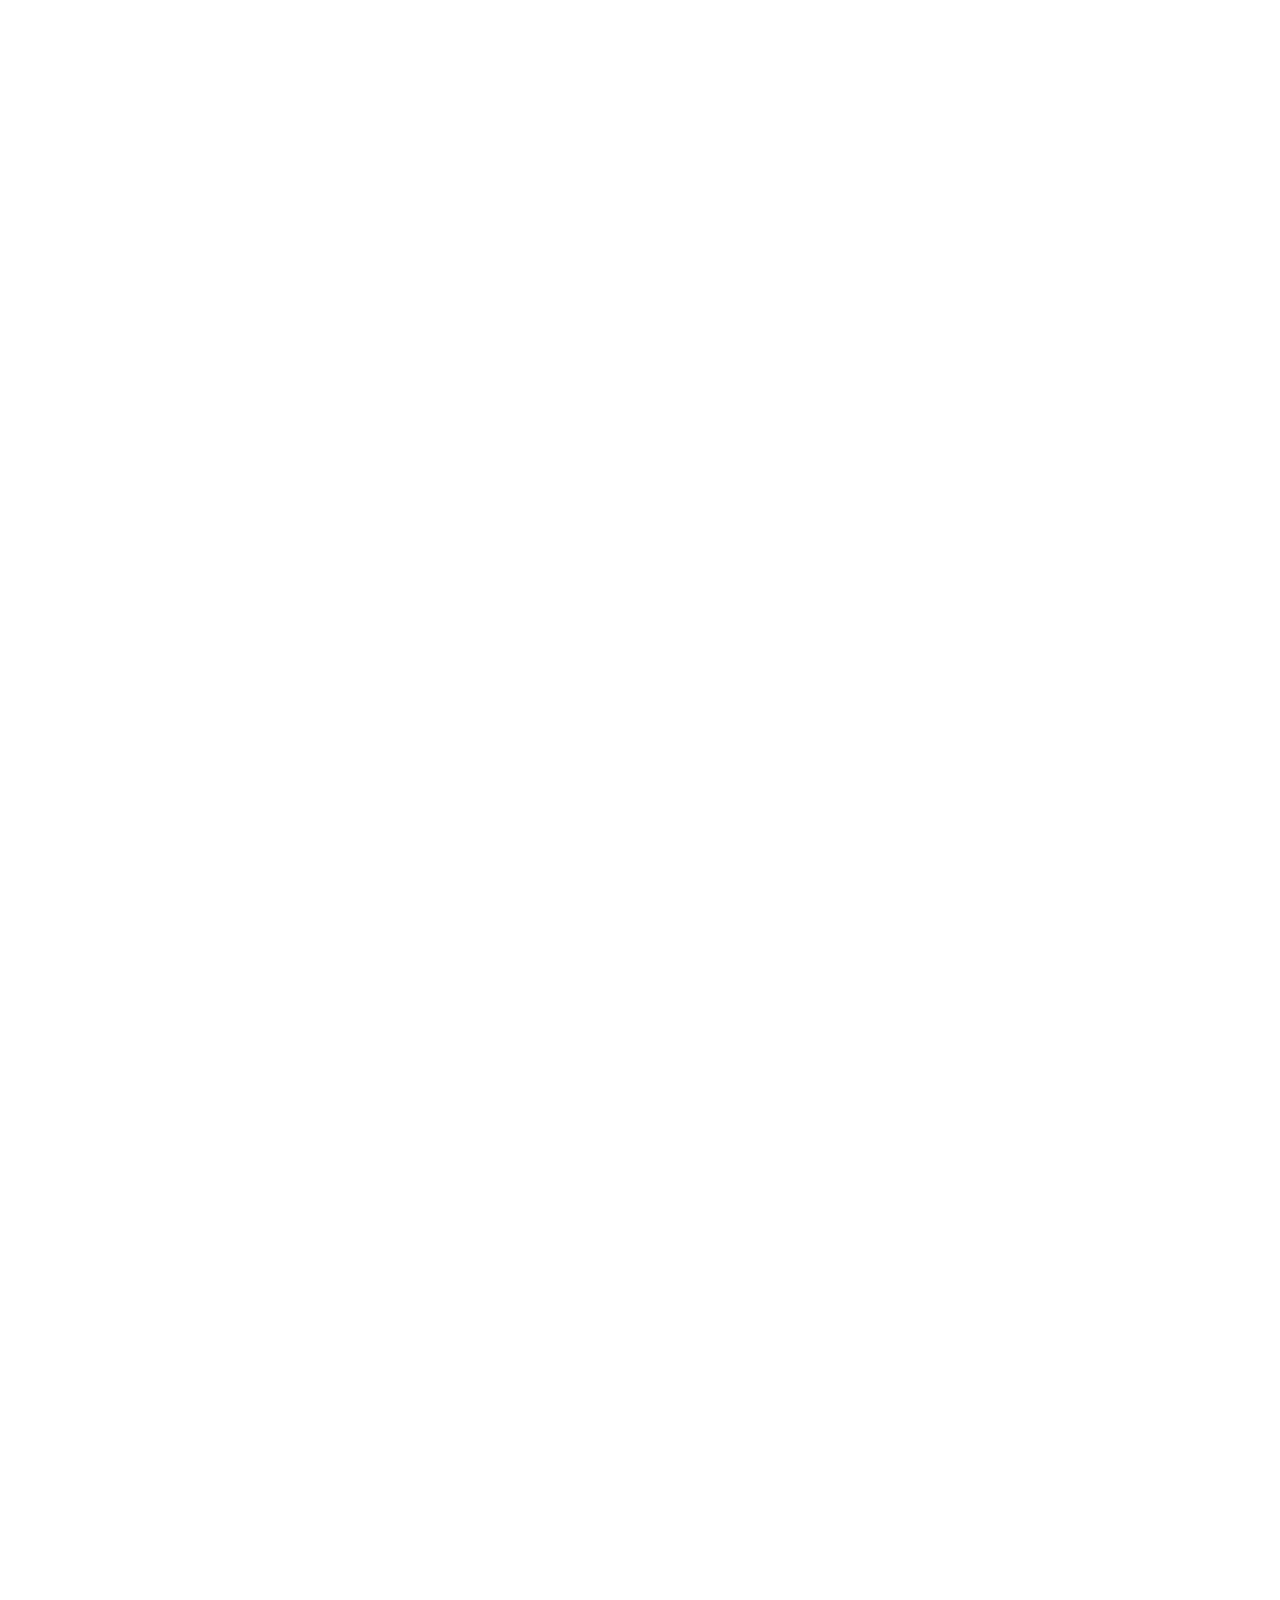
==== index.html @ e96be4ca "Added bg and main product" ====
<!doctype html>
<html lang="en">
  <head>
    <meta charset="UTF-8" />
    <meta name="viewport" content="width=device-width, initial-scale=1.0" />
    <title>Home</title>
    <link rel="stylesheet" href="index.css"/>
  </head>
  <body>
    <video
      id="video-background"
      style="filter: brightness(80%)"
      autoplay
      muted
      loop
      preload="auto"
    >
      <source src="Cookie Promotional Footage.mp4" type="video/mp4" />
    </video>
    <div id="title-container">
      <h1 id="title" class="big-text">AI Powered Home Assistant</h1>
      <p id="title-description">Your home, Your way</p>
    </div>
    <div class="content-box">
      <h2 class="big-text">Welcome to our new flagship product</h2>
      <div class="product-container">
        <div class="product-text">
          <p>New</p>
          <h2 class="product-title">Cookie</h2>
          <p class="product-description">
            Optimize your life with our flagship product
          </p>
          <p class="product-description">From $XXX.XX</p>
          <p>Or make X payments of $XX.XX</p>
          <a href="cookie.html" class="product-button">Learn More</a>
          <a href="buycookie.html" class="product-button">Buy</a>
        </div>
        <img src="cookie.png">
      </div>
      <div>
        <h2>Treat yourself to the smartest home on the market</h2>
        <p>Discover new features without having to press a button</p>
      </div>
    </div>
  </body>
</html>
---- index.css ----
html, body {
    margin: 0;
    padding: 0;
    width: 100%;
    height: 100%;
    overflow: auto;
}

#video-background {
    position: fixed;
    top: 0;
    left: 0;
    width: 100%;
    height: 100%;
    object-fit: cover;
    z-index: -1;
}

#title-container {
    display: flex;
    flex-direction: column;
    justify-content: center;
    align-items: center;
    min-height: 100vh;
    color: white;
}

#title {
    font-family:Arial, Helvetica, sans-serif;
    font-size: 7vh;
    margin: 10px;
    display:block;
}

#title-description {
    font-family:Arial, Helvetica, sans-serif;
    font-size: 3vh;
    display:block;
}

.big-text {
    font-family:Arial, Helvetica, sans-serif;
}

.content-box {
    background-color: whitesmoke;
    padding: 1vh;
}

.product-bar {
    display:inline-flex;
    background-color:gray;
}

.product-container {
    background-color:aquamarine;
    border-radius: 5vh;
    padding: 8vh;
    padding-left: 4vh;
    margin: 2vh;
    font-family: Arial, Helvetica, sans-serif;
    max-width: 80vh;
    min-height: 60vh;
}

.product-text {
    display: inline;
}
.product-title {
    font-size: 8vh;
    margin-top: 1vh;
}
.product-description {
    font-size: 2.5vh;
}
.product-button {
    display: inline-block;
    padding: 1.5vh 3vh;
    background-color: #007bff;
    color: white;
    text-decoration: none;
    border-radius: 3vh;
    font-size: 2vh;
    transition: background-color 0.3s;
}

.product-button:hover {
    background-color: #0056b3;
}
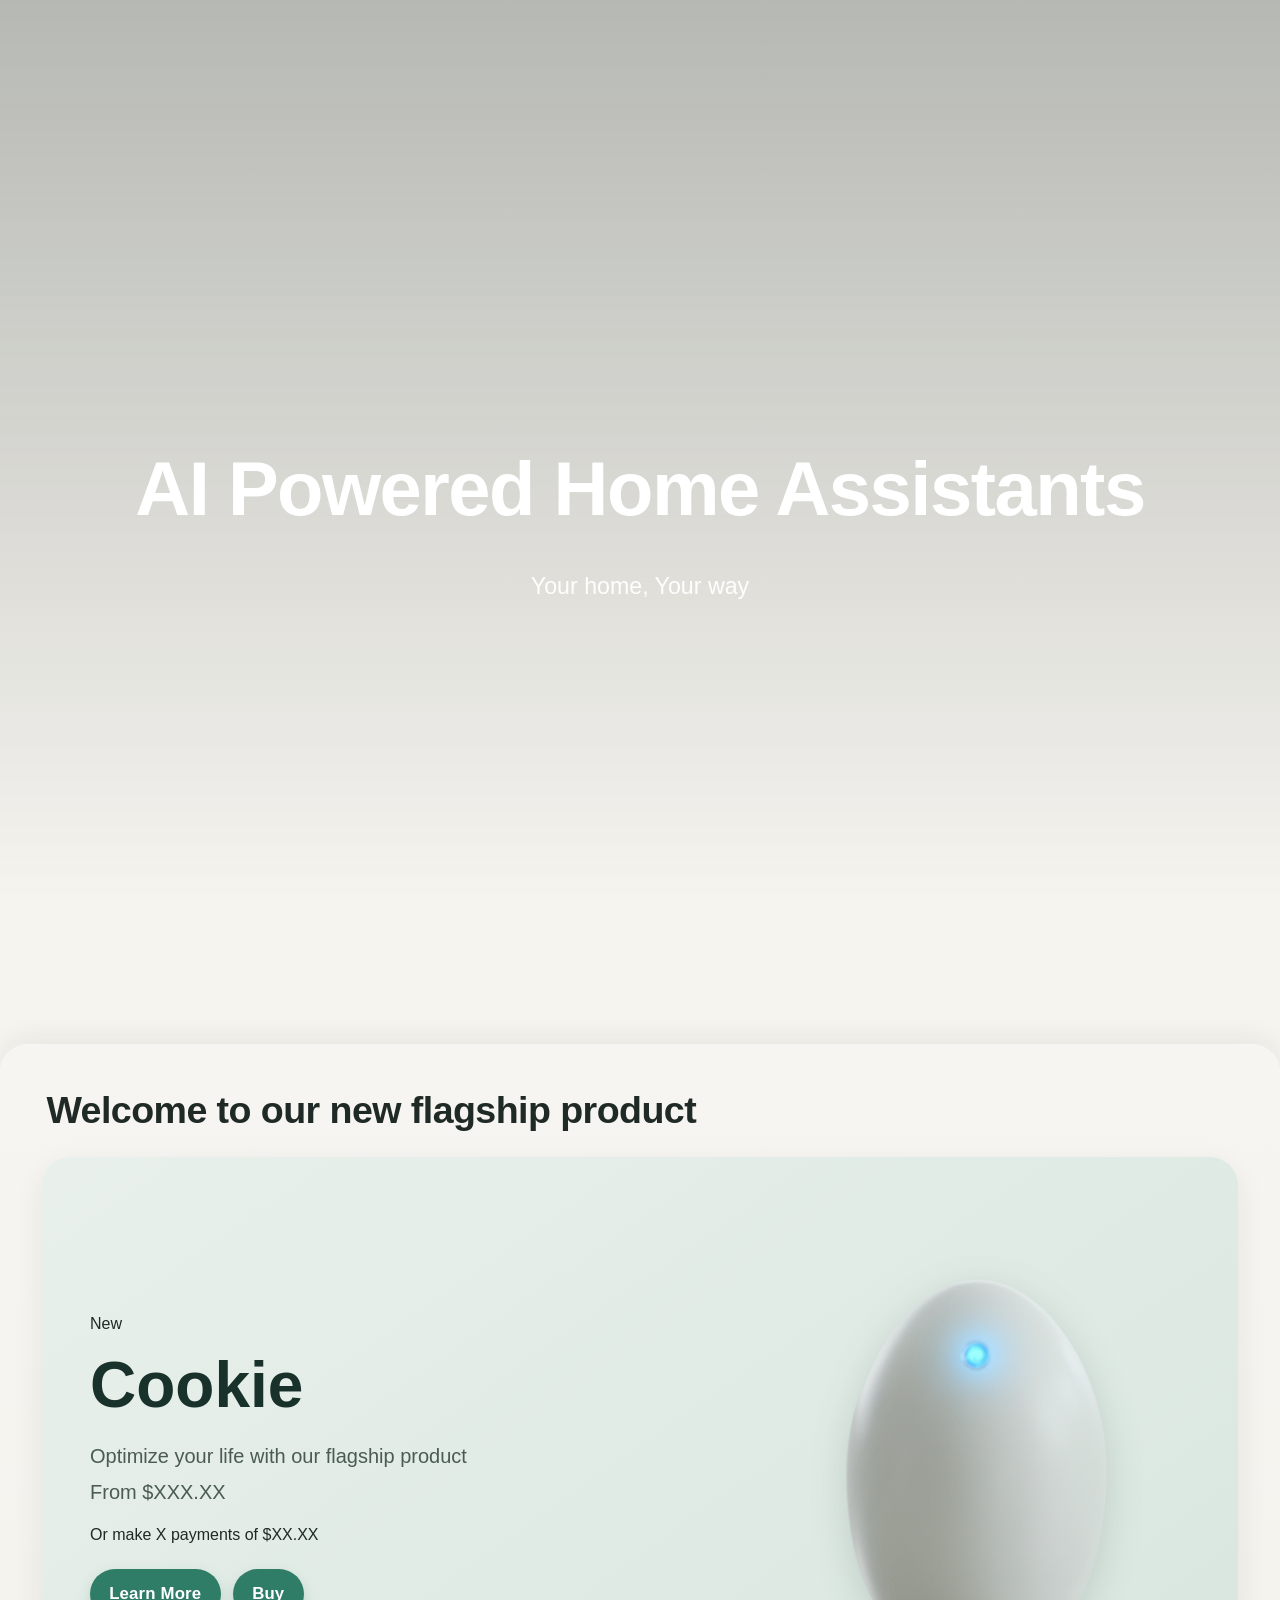
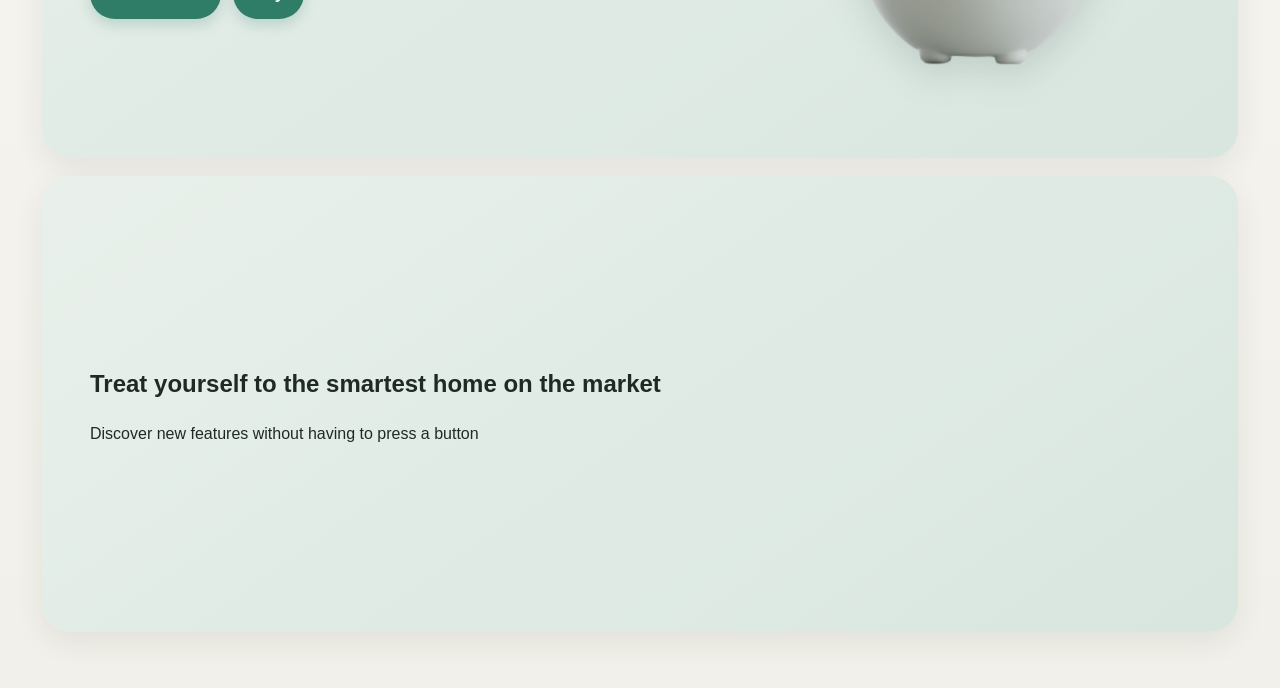
==== commit 26442b61: "v2" ====
--- a/index.html
+++ b/index.html
@@ -4,7 +4,7 @@
     <meta charset="UTF-8" />
     <meta name="viewport" content="width=device-width, initial-scale=1.0" />
     <title>Home</title>
-    <link rel="stylesheet" href="index.css"/>
+    <link rel="stylesheet" href="index.css" />
   </head>
   <body>
     <video
@@ -15,10 +15,10 @@
       loop
       preload="auto"
     >
-      <source src="Cookie Promotional Footage.mp4" type="video/mp4" />
+      <source src="assets/Cookie Promotional Footage.mp4" type="video/mp4" />
     </video>
     <div id="title-container">
-      <h1 id="title" class="big-text">AI Powered Home Assistant</h1>
+      <h1 id="title" class="big-text">AI Powered Home Assistants</h1>
       <p id="title-description">Your home, Your way</p>
     </div>
     <div class="content-box">
@@ -35,11 +35,18 @@
           <a href="cookie.html" class="product-button">Learn More</a>
           <a href="buycookie.html" class="product-button">Buy</a>
         </div>
-        <img src="cookie.png">
+        <div class="image-container">
+          <img class="product-image" src="assets/cookie.png" />
+        </div>
       </div>
-      <div>
-        <h2>Treat yourself to the smartest home on the market</h2>
-        <p>Discover new features without having to press a button</p>
+      <div class="product-container">
+        <div class="product-text">
+          <h2>Treat yourself to the smartest home on the market</h2>
+          <p>Discover new features without having to press a button</p>
+        </div>
+        <div class="image-container">
+          <img src=""/>
+        </div>
       </div>
     </div>
   </body>
--- a/index.css
+++ b/index.css
@@ -1,89 +1,228 @@
-html, body {
-    margin: 0;
-    padding: 0;
+:root {
+  --bg-soft: #f6f4ef;
+  --surface: #ffffff;
+  --card: #e9f0eb;
+  --card-strong: #d8e6df;
+  --text: #1f2a26;
+  --text-muted: #4a5a54;
+  --brand: #2f7d67;
+  --brand-hover: #256553;
+  --accent: #7a9f73;
+  --ring: rgba(47, 125, 103, 0.25);
+  --shadow-soft: 0 10px 30px rgba(21, 36, 31, 0.08);
+  --radius-lg: 28px;
+  --radius-md: 16px;
+  --radius-sm: 12px;
+}
+
+html,
+body {
+  margin: 0;
+  padding: 0;
+  width: 100%;
+  min-height: 100%;
+  overflow-x: hidden;
+  background: var(--bg-soft);
+  color: var(--text);
+  font-family: "Inter", "Avenir Next", "Segoe UI", Arial, Helvetica, sans-serif;
+  line-height: 1.5;
+  position: relative; /* added */
+}
+
+#video-background {
+  position: fixed;
+  inset: 0;
+  width: 100%;
+  height: 100%;
+  object-fit: cover;
+  z-index: 0; /* changed from -2 */
+}
+
+/* subtle overlay for readability on hero sections */
+body::before {
+  content: "";
+  position: fixed;
+  inset: 0;
+  z-index: 1; /* changed from -1 */
+  background: linear-gradient(
+    to bottom,
+    rgba(16, 29, 25, 0.28) 0%,
+    rgba(16, 29, 25, 0.18) 35%,
+    rgba(246, 244, 239, 0.04) 100%
+  );
+  pointer-events: none;
+}
+
+/* keep page content above video + overlay */
+#title-container,
+.content-box {
+  position: relative;
+  z-index: 2;
+}
+
+#title-container {
+  display: flex;
+  flex-direction: column;
+  justify-content: center;
+  align-items: center;
+
+  min-height: 100vh;
+  padding: 8vh 4vw;
+  text-align: center;
+  color: #ffffff;
+}
+
+#title {
+  font-size: clamp(2.2rem, 7vw, 4.75rem);
+  margin: 0.2em 0;
+  letter-spacing: -0.02em;
+  text-wrap: balance;
+}
+
+#title-description {
+  margin-top: 0.35em;
+  font-size: clamp(1rem, 2.2vw, 1.45rem);
+  opacity: 0.95;
+  max-width: 780px;
+}
+
+.big-text {
+  font-family: "Inter", "Avenir Next", "Segoe UI", Arial, Helvetica, sans-serif;
+  letter-spacing: -0.015em;
+}
+
+.content-box {
+  background: linear-gradient(180deg, #f7f5f1 0%, #f2f0ea 100%);
+  padding: clamp(20px, 3vw, 40px);
+  border-top-left-radius: 28px;
+  border-top-right-radius: 28px;
+  box-shadow: 0 -8px 24px rgba(24, 38, 33, 0.06);
+}
+
+.content-box > h2 {
+  font-size: clamp(1.5rem, 3.2vw, 2.35rem);
+  margin: 0 0 1rem 0.5rem;
+  color: var(--text);
+}
+
+.product-bar {
+  display: inline-flex;
+  background-color: var(--card-strong);
+  border-radius: var(--radius-sm);
+}
+
+.product-container {
+  background: linear-gradient(145deg, var(--card) 0%, var(--card-strong) 100%);
+  display: flex;
+  align-items: center;
+  gap: clamp(20px, 3vw, 40px);
+
+  border-radius: var(--radius-lg);
+  padding: clamp(20px, 4vw, 48px);
+  margin: 18px auto;
+  width: min(1100px, 92%);
+  min-height: 360px;
+  box-shadow: var(--shadow-soft);
+}
+
+.product-text {
+  flex: 1 1 55%;
+  min-width: 260px;
+}
+
+.product-title {
+  font-size: clamp(2rem, 6vw, 4rem);
+  line-height: 1.05;
+  margin: 0.2em 0 0.35em;
+  color: #18322b;
+}
+
+.product-description {
+  font-size: clamp(1rem, 2.1vw, 1.25rem);
+  color: var(--text-muted);
+  margin: 0.35rem 0;
+  max-width: 62ch;
+}
+
+.image-container {
+  flex: 1 1 45%;
+  display: flex;
+  justify-content: center;
+  align-items: center;
+}
+
+.product-image {
+  width: min(420px, 90%);
+  height: auto;
+  object-fit: contain;
+  filter: drop-shadow(0 10px 18px rgba(35, 65, 55, 0.16));
+  border-radius: 18px;
+}
+
+.product-button {
+  display: inline-block;
+  margin: 0.4rem 0.5rem 0 0;
+  padding: 0.75rem 1.2rem;
+  background-color: var(--brand);
+  color: white;
+  text-decoration: none;
+  border: 0;
+  border-radius: 999px;
+  font-size: clamp(0.92rem, 1.6vw, 1.05rem);
+  font-weight: 600;
+  letter-spacing: 0.01em;
+  transition: background-color 0.2s ease, transform 0.2s ease, box-shadow 0.2s ease;
+  box-shadow: 0 6px 14px rgba(47, 125, 103, 0.22);
+}
+
+.product-button:hover {
+  background-color: var(--brand-hover);
+  transform: translateY(-1px);
+}
+
+.product-button:focus-visible {
+  outline: none;
+  box-shadow: 0 0 0 4px var(--ring);
+}
+
+@media (max-width: 900px) {
+  .product-container {
+    flex-direction: column;
+    align-items: flex-start;
+    min-height: unset;
+  }
+
+  .image-container {
     width: 100%;
-    height: 100%;
-    overflow: auto;
-}
-
-#video-background {
-    position: fixed;
-    top: 0;
-    left: 0;
-    width: 100%;
-    height: 100%;
-    object-fit: cover;
-    z-index: -1;
-}
-
-#title-container {
-    display: flex;
-    flex-direction: column;
-    justify-content: center;
-    align-items: center;
-    min-height: 100vh;
-    color: white;
-}
-
-#title {
-    font-family:Arial, Helvetica, sans-serif;
-    font-size: 7vh;
-    margin: 10px;
-    display:block;
-}
-
-#title-description {
-    font-family:Arial, Helvetica, sans-serif;
-    font-size: 3vh;
-    display:block;
-}
-
-.big-text {
-    font-family:Arial, Helvetica, sans-serif;
-}
-
-.content-box {
-    background-color: whitesmoke;
-    padding: 1vh;
-}
-
-.product-bar {
-    display:inline-flex;
-    background-color:gray;
-}
-
-.product-container {
-    background-color:aquamarine;
-    border-radius: 5vh;
-    padding: 8vh;
-    padding-left: 4vh;
-    margin: 2vh;
-    font-family: Arial, Helvetica, sans-serif;
-    max-width: 80vh;
-    min-height: 60vh;
-}
-
-.product-text {
-    display: inline;
-}
-.product-title {
-    font-size: 8vh;
-    margin-top: 1vh;
-}
-.product-description {
-    font-size: 2.5vh;
-}
-.product-button {
-    display: inline-block;
-    padding: 1.5vh 3vh;
-    background-color: #007bff;
-    color: white;
-    text-decoration: none;
-    border-radius: 3vh;
-    font-size: 2vh;
-    transition: background-color 0.3s;
-}
-
-.product-button:hover {
-    background-color: #0056b3;
+    justify-content: flex-start;
+  }
+
+  .product-image {
+    width: min(360px, 100%);
+  }
+}
+
+.specialist-card {
+  position: relative;
+  overflow: hidden;
+  align-items: stretch;
+  padding-bottom: 0;
+}
+
+.specialist-image-container {
+  align-self: stretch;
+  display: flex;
+  align-items: flex-end;
+  justify-content: center;
+  overflow: hidden;
+}
+
+.specialist-image {
+  width: min(560px, 120%);
+  max-width: none;
+  height: auto;
+  object-fit: contain;
+  margin-bottom: 0;
+  transform: none;
+  transition: none;
 }
